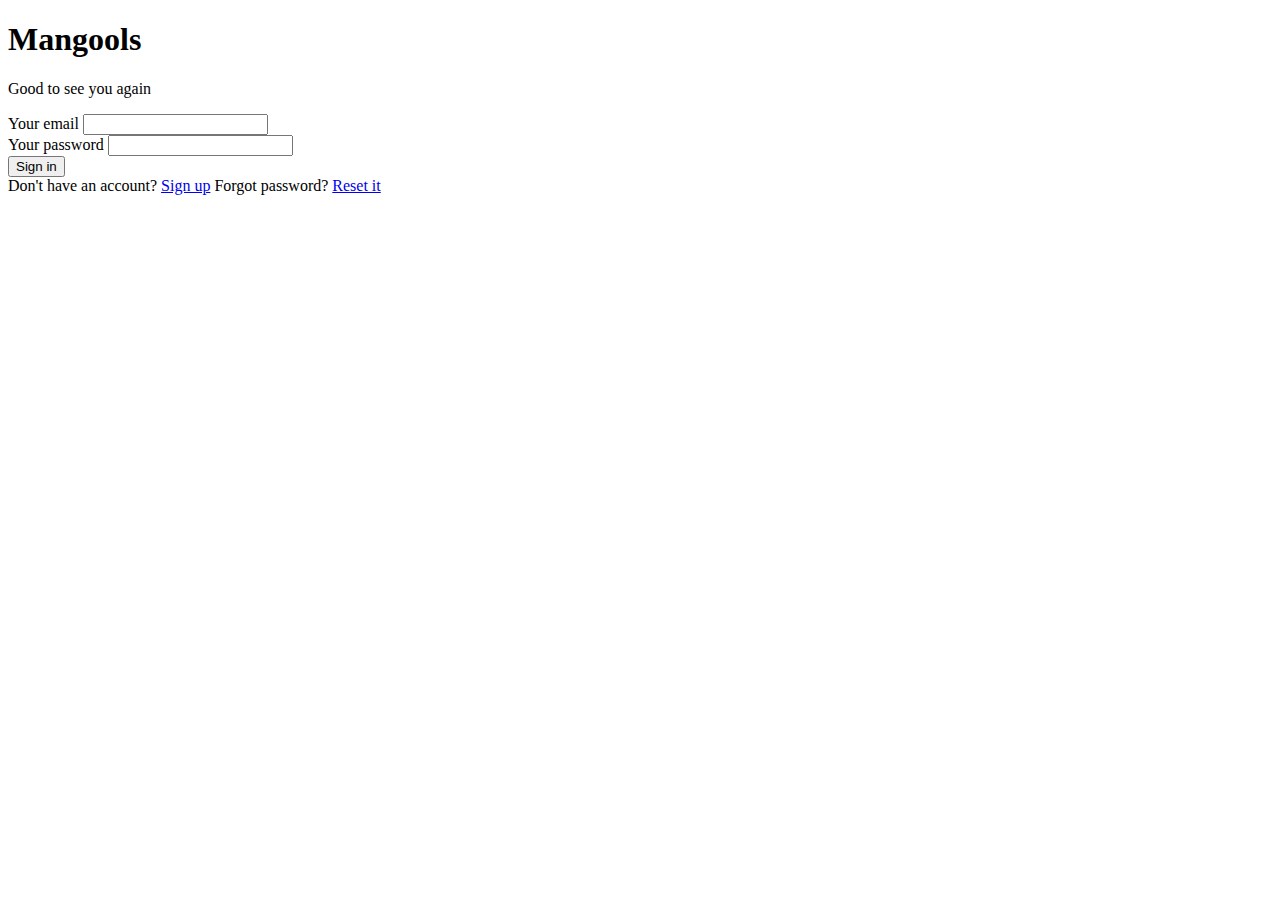
==== index.html @ faa9fdf4 "add file1" ====
<!doctype html>
<html lang="en">
<head>
    <meta charset="utf-8">
    <meta name="viewport" content="width=device-width, initial-scale=1">
    <title>Mangools Login</title>
    <!-- Bootstrap CSS -->
    <link rel="stylesheet" href="scss/sign-in.scss">
</head>
<body>
    <div class="container">
        <h1 class="title">Mangools</h1>
        <p class="greeting">Good to see you again</p>
        <form class="form">
            <div class="mb-3">
                <label for="email" class="form-label">Your email</label>
                <input type="email" class="form-control" id="email" aria-describedby="emailHelp">
            </div>
            <div class="mb-3">
                <label for="password" class="form-label">Your password</label>
                <input type="password" class="form-control" id="password">
            </div>
            <button type="submit" class="btn btn-primary">Sign in</button>
        </form>
        <div class="link-text mt-3">
            <span>Don't have an account? <a href="#">Sign up</a></span>
            <span class="ms-4">Forgot password? <a href="#">Reset it</a></span>
        </div>
    </div>

</body>
</html>
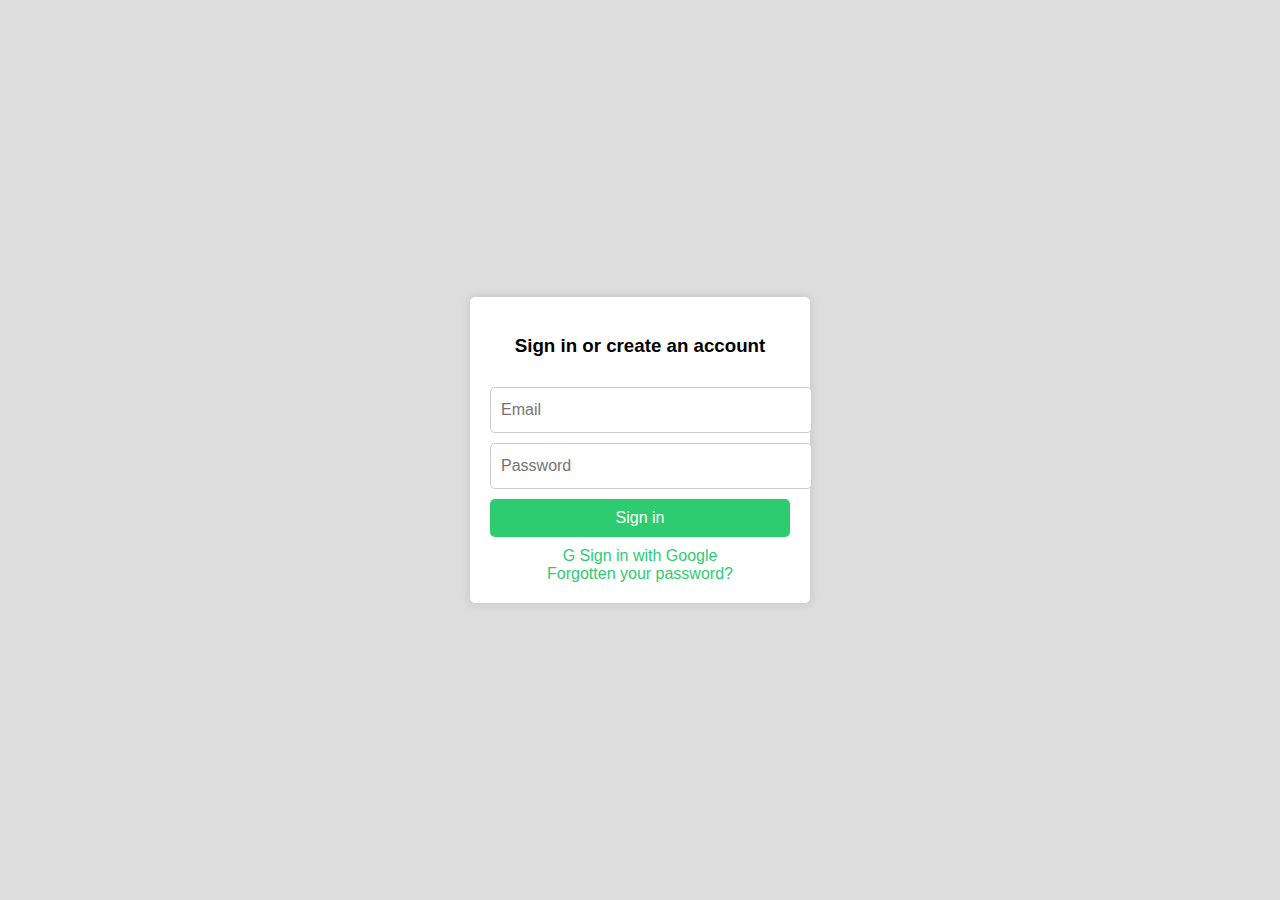
==== commit 371e11b8: "add file1" ====
--- a/index.html
+++ b/index.html
@@ -1,32 +1,82 @@
-<!doctype html>
-<html lang="en">
+<!DOCTYPE html>
+<html>
 <head>
-    <meta charset="utf-8">
-    <meta name="viewport" content="width=device-width, initial-scale=1">
-    <title>Mangools Login</title>
-    <!-- Bootstrap CSS -->
-    <link rel="stylesheet" href="scss/sign-in.scss">
+	<style>
+		body {
+			font-family: Arial, sans-serif;
+			margin: 0;
+			padding: 0;
+			background: #ddd;
+			height: 100vh;
+			display: flex;
+			justify-content: center;
+			align-items: center;
+		}
+
+		.form-container {
+			width: 300px;
+			background: #fff;
+			padding: 20px;
+			box-shadow: 0px 0px 10px 1px rgba(0, 0, 0, 0.1);
+			border-radius: 5px;
+		}
+
+		.form-container h3 {
+			text-align: center;
+			margin-bottom: 30px;
+		}
+
+		.form-container input[type="text"], .form-container input[type="password"] {
+			display: block;
+			width: 100%;
+			margin-bottom: 10px;
+			padding: 10px;
+			border-radius: 5px;
+			border: 1px solid #ccc;
+			font-size: 16px;
+			line-height: 1.5;
+		}
+
+		.form-container button {
+			display: block;
+			width: 100%;
+			padding: 10px;
+			background: #2ecc71;
+			color: #fff;
+			border: none;
+			border-radius: 5px;
+			font-size: 16px;
+			cursor: pointer;
+			margin-bottom: 10px;
+		}
+
+		.form-container button:hover {
+			background: #27ae60;
+		}
+
+		.form-container a {
+			text-align: center;
+			display: block;
+			color: #2ecc71;
+			text-decoration: none;
+			font-size: 16px;
+		}
+
+		.form-container a:hover {
+			color: #27ae60;
+		}
+	</style>
 </head>
 <body>
-    <div class="container">
-        <h1 class="title">Mangools</h1>
-        <p class="greeting">Good to see you again</p>
-        <form class="form">
-            <div class="mb-3">
-                <label for="email" class="form-label">Your email</label>
-                <input type="email" class="form-control" id="email" aria-describedby="emailHelp">
-            </div>
-            <div class="mb-3">
-                <label for="password" class="form-label">Your password</label>
-                <input type="password" class="form-control" id="password">
-            </div>
-            <button type="submit" class="btn btn-primary">Sign in</button>
-        </form>
-        <div class="link-text mt-3">
-            <span>Don't have an account? <a href="#">Sign up</a></span>
-            <span class="ms-4">Forgot password? <a href="#">Reset it</a></span>
-        </div>
-    </div>
-
+	<div class="form-container">
+		<h3>Sign in or create an account</h3>
+		<form>
+			<input type="text" placeholder="Email">
+			<input type="password" placeholder="Password">
+			<button type="submit">Sign in</button>
+			<a href="#">G Sign in with Google</a>
+			<a href="#">Forgotten your password?</a>
+		</form>
+	</div>
 </body>
 </html>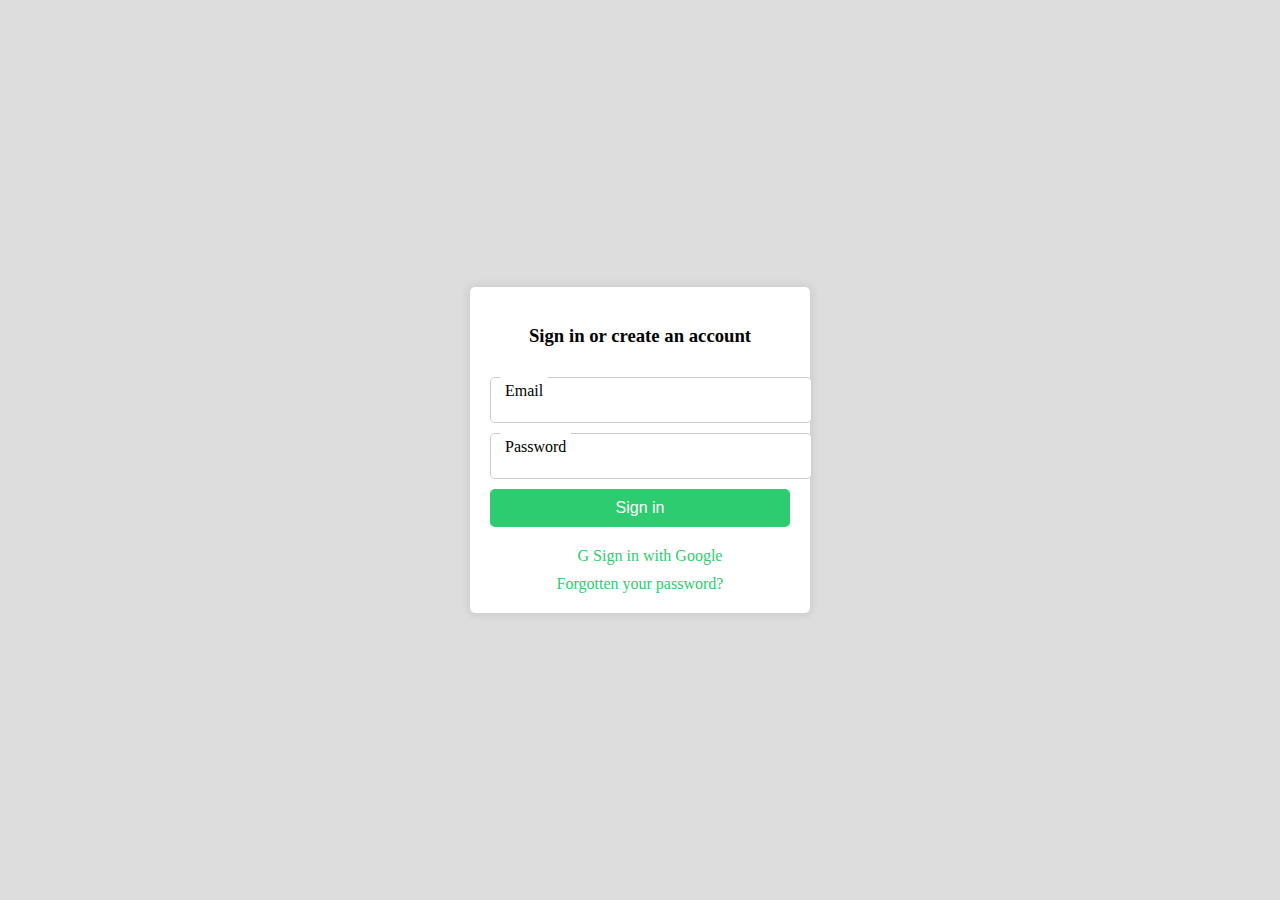
==== commit 246035c4: "add file1" ====
--- a/index.html
+++ b/index.html
@@ -1,82 +1,28 @@
 <!DOCTYPE html>
 <html>
 <head>
-	<style>
-		body {
-			font-family: Arial, sans-serif;
-			margin: 0;
-			padding: 0;
-			background: #ddd;
-			height: 100vh;
-			display: flex;
-			justify-content: center;
-			align-items: center;
-		}
-
-		.form-container {
-			width: 300px;
-			background: #fff;
-			padding: 20px;
-			box-shadow: 0px 0px 10px 1px rgba(0, 0, 0, 0.1);
-			border-radius: 5px;
-		}
-
-		.form-container h3 {
-			text-align: center;
-			margin-bottom: 30px;
-		}
-
-		.form-container input[type="text"], .form-container input[type="password"] {
-			display: block;
-			width: 100%;
-			margin-bottom: 10px;
-			padding: 10px;
-			border-radius: 5px;
-			border: 1px solid #ccc;
-			font-size: 16px;
-			line-height: 1.5;
-		}
-
-		.form-container button {
-			display: block;
-			width: 100%;
-			padding: 10px;
-			background: #2ecc71;
-			color: #fff;
-			border: none;
-			border-radius: 5px;
-			font-size: 16px;
-			cursor: pointer;
-			margin-bottom: 10px;
-		}
-
-		.form-container button:hover {
-			background: #27ae60;
-		}
-
-		.form-container a {
-			text-align: center;
-			display: block;
-			color: #2ecc71;
-			text-decoration: none;
-			font-size: 16px;
-		}
-
-		.form-container a:hover {
-			color: #27ae60;
-		}
-	</style>
+  <link rel="stylesheet" type="text/css" href="scss/sign-in.css" />
 </head>
 <body>
-	<div class="form-container">
-		<h3>Sign in or create an account</h3>
-		<form>
-			<input type="text" placeholder="Email">
-			<input type="password" placeholder="Password">
-			<button type="submit">Sign in</button>
-			<a href="#">G Sign in with Google</a>
-			<a href="#">Forgotten your password?</a>
-		</form>
-	</div>
+  <div class="form-container">
+    <h3>Sign in or create an account</h3>
+    <form>
+      <div class="form-field">
+        <input type="text" name="email" class="email-input" placeholder="Email" required />
+        <label for="email" class="email-label">Email</label>
+      </div>
+      <div class="form-field">
+        <input type="password" name="password" class="password-input" placeholder="Password" required />
+        <label for="password" class="password-label">Password</label>
+      </div>
+      <button type="submit" class="sign-in-button">Sign in</button>
+      <div class="google-sign-in-button">
+        G Sign in with Google
+      </div>
+      <div class="forgot-password-button">
+        <a href="#">Forgotten your password?</a>
+      </div>
+    </form>
+  </div>
 </body>
 </html>--- a/scss/sign-in.css
+++ b/scss/sign-in.css
@@ -0,0 +1,112 @@
+body {
+  background: #ddd;
+  height: 100vh;
+  display: flex;
+  justify-content: center;
+  align-items: center;
+  margin: 0;
+  padding: 0;
+}
+
+.form-container {
+  width: 300px;
+  background: #fff;
+  padding: 20px;
+  box-shadow: 0px 0px 10px 1px rgba(0, 0, 0, 0.1);
+  border-radius: 5px;
+}
+
+.form-container h3 {
+  text-align: center;
+  margin-bottom: 30px;
+}
+
+.form-field {
+  position: relative;
+  margin-bottom: 10px;
+}
+
+.form-field input[type="text"],
+.form-field input[type="password"] {
+  width: 100%;
+  padding: 10px;
+  border-radius: 5px;
+  border: 1px solid #ccc;
+  font-size: 16px;
+  line-height: 1.5;
+}
+
+.form-field label {
+  position: absolute;
+  top: 0;
+  left: 10px;
+  background: #fff;
+  padding: 5px;
+  font-size: 16px;
+  pointer-events: none;
+  transition: 0.2s;
+}
+
+.form-field input[type="text"]:focus,
+.form-field input[type="password"]:focus {
+  outline: none;
+  border: 1px solid #2ecc71;
+}
+
+.form-field input[type="text"]:focus ~ label,
+.form-field input[type="password"]:focus ~ label {
+  color: #2ecc71;
+  font-size: 12px;
+  top: -10px;
+}
+
+button[type="submit"] {
+  display: block;
+  width: 100%;
+  padding: 10px;
+  background: #2ecc71;
+  color: #fff;
+  border: none;
+  border-radius: 5px;
+  font-size: 16px;
+  cursor: pointer;
+  margin-bottom: 10px;
+  transition: 0.2s;
+}
+
+button[type="submit"]:hover {
+  background: #27ae60;
+}
+
+.google-sign-in-button {
+  display: block;
+  width: 100%;
+  padding: 10px;
+  background: none;
+  border: none;
+  border-radius: 5px;
+  font-size: 16px;
+  color: #2ecc71;
+  cursor: pointer;
+  text-align: center;
+  transition: 0.2s;
+}
+
+.google-sign-in-button:hover {
+  background: #f1f1f1;
+}
+
+.forgot-password-button {
+  text-align: center;
+}
+
+.forgot-password-button a {
+  color: #2ecc71;
+  text-decoration: none;
+  font-size: 16px;
+  transition: 0.2s;
+}
+
+.forgot-password-button a:hover {
+  color: #27ae60;
+}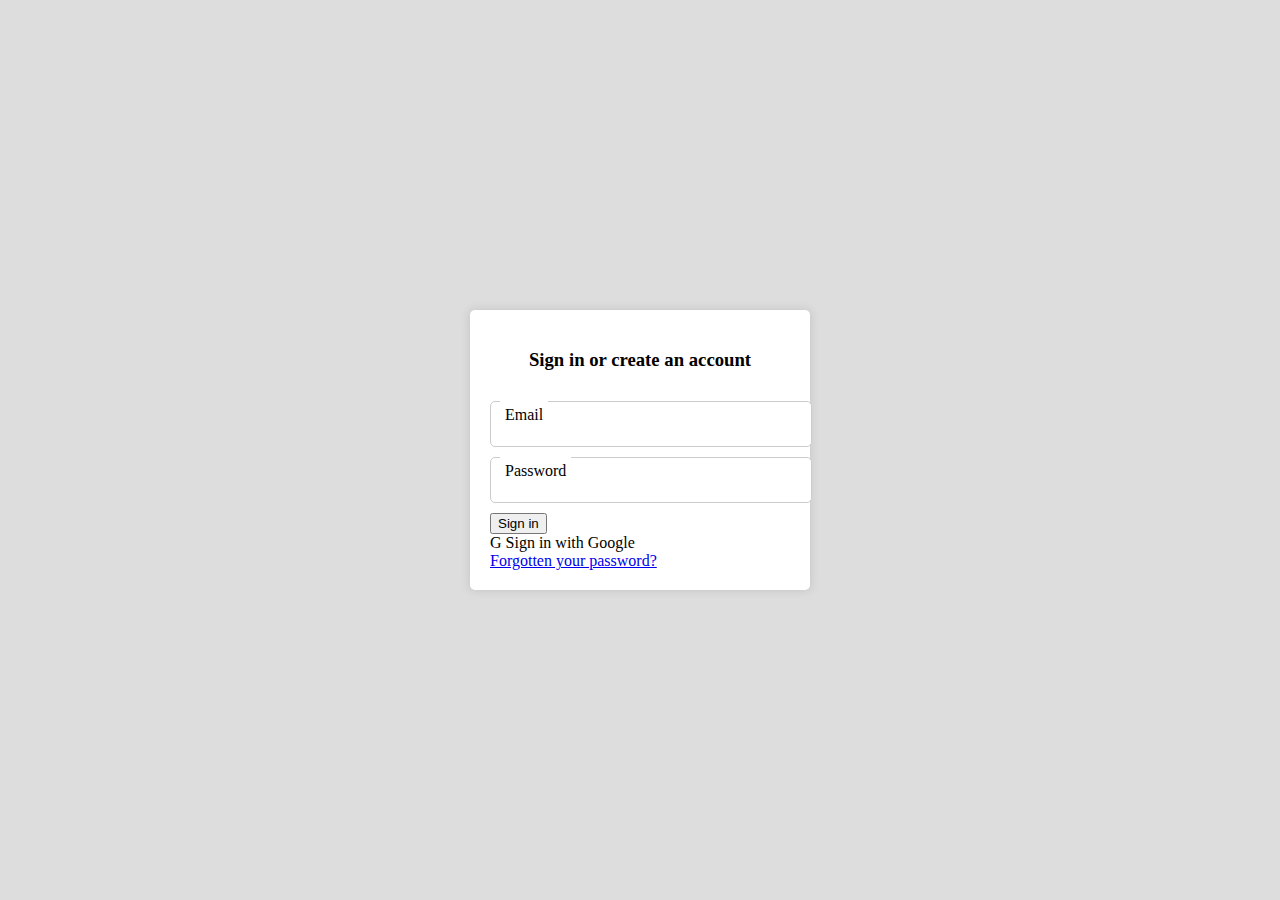
==== commit fad02db4: "add file1" ====
--- a/index.html
+++ b/index.html
@@ -11,14 +11,18 @@
         <input type="text" name="email" class="email-input" placeholder="Email" required />
         <label for="email" class="email-label">Email</label>
       </div>
+
       <div class="form-field">
         <input type="password" name="password" class="password-input" placeholder="Password" required />
         <label for="password" class="password-label">Password</label>
       </div>
+
       <button type="submit" class="sign-in-button">Sign in</button>
+
       <div class="google-sign-in-button">
         G Sign in with Google
       </div>
+
       <div class="forgot-password-button">
         <a href="#">Forgotten your password?</a>
       </div>
--- a/scss/sign-in.css
+++ b/scss/sign-in.css
@@ -14,99 +14,96 @@
   padding: 20px;
   box-shadow: 0px 0px 10px 1px rgba(0, 0, 0, 0.1);
   border-radius: 5px;
-}
 
-.form-container h3 {
-  text-align: center;
-  margin-bottom: 30px;
-}
+  h3 {
+    text-align: center;
+    margin-bottom: 30px;
+  }
 
-.form-field {
-  position: relative;
-  margin-bottom: 10px;
-}
+  .form-field {
+    position: relative;
+    margin-bottom: 10px;
 
-.form-field input[type="text"],
-.form-field input[type="password"] {
-  width: 100%;
-  padding: 10px;
-  border-radius: 5px;
-  border: 1px solid #ccc;
-  font-size: 16px;
-  line-height: 1.5;
-}
+    input[type="text"],
+    input[type="password"] {
+      width: 100%;
+      padding: 10px;
+      border-radius: 5px;
+      border: 1px solid #ccc;
+      font-size: 16px;
+      line-height: 1.5;
 
-.form-field label {
-  position: absolute;
-  top: 0;
-  left: 10px;
-  background: #fff;
-  padding: 5px;
-  font-size: 16px;
-  pointer-events: none;
-  transition: 0.2s;
-}
+      &:focus {
+        outline: none;
+        border: 1px solid #2ecc71;
 
-.form-field input[type="text"]:focus,
-.form-field input[type="password"]:focus {
-  outline: none;
-  border: 1px solid #2ecc71;
-}
+        ~ label {
+          color: #2ecc71;
+          font-size: 12px;
+          top: -10px;
+        }
+      }
+    }
 
-.form-field input[type="text"]:focus ~ label,
-.form-field input[type="password"]:focus ~ label {
-  color: #2ecc71;
-  font-size: 12px;
-  top: -10px;
-}
+    label {
+      position: absolute;
+      top: 0;
+      left: 10px;
+      background: #fff;
+      padding: 5px;
+      font-size: 16px;
+      pointer-events: none;
+      transition: 0.2s;
+    }
 
-button[type="submit"] {
-  display: block;
-  width: 100%;
-  padding: 10px;
-  background: #2ecc71;
-  color: #fff;
-  border: none;
-  border-radius: 5px;
-  font-size: 16px;
-  cursor: pointer;
-  margin-bottom: 10px;
-  transition: 0.2s;
-}
+    button[type="submit"] {
+      display: block;
+      width: 100%;
+      padding: 10px;
+      background: #2ecc71;
+      color: #fff;
+      border: none;
+      border-radius: 5px;
+      font-size: 16px;
+      cursor: pointer;
+      margin-bottom: 10px;
+      transition: 0.2s;
+&:hover {
+        background: #27ae60;
+      }
+    }
 
-button[type="submit"]:hover {
-  background: #27ae60;
-}
+    .google-sign-in-button {
+      display: block;
+      width: 100%;
+      padding: 10px;
+      background: none;
+      border: none;
+      border-radius: 5px;
+      font-size: 16px;
+      color: #2ecc71;
+      cursor: pointer;
+      text-align: center;
+      transition: 0.2s;
 
-.google-sign-in-button {
-  display: block;
-  width: 100%;
-  padding: 10px;
-  background: none;
-  border: none;
-  border-radius: 5px;
-  font-size: 16px;
-  color: #2ecc71;
-  cursor: pointer;
-  text-align: center;
-  transition: 0.2s;
-}
+      &:hover {
+        background: #f1f1f1;
+      }
+    }
 
-.google-sign-in-button:hover {
-  background: #f1f1f1;
-}
+    .forgot-password-button {
+      text-align: center;
 
-.forgot-password-button {
-  text-align: center;
-}
+      a {
+        color: #2ecc71;
+        text-decoration: none;
+        font-size: 16px;
+        transition: 0.2s;
 
-.forgot-password-button a {
-  color: #2ecc71;
-  text-decoration: none;
-  font-size: 16px;
-  transition: 0.2s;
-}
-
-.forgot-password-button a:hover {
-  color: #27ae60;
+        &:hover {
+          color: #27ae60;
+        }
+      }
+    }
+  }
 }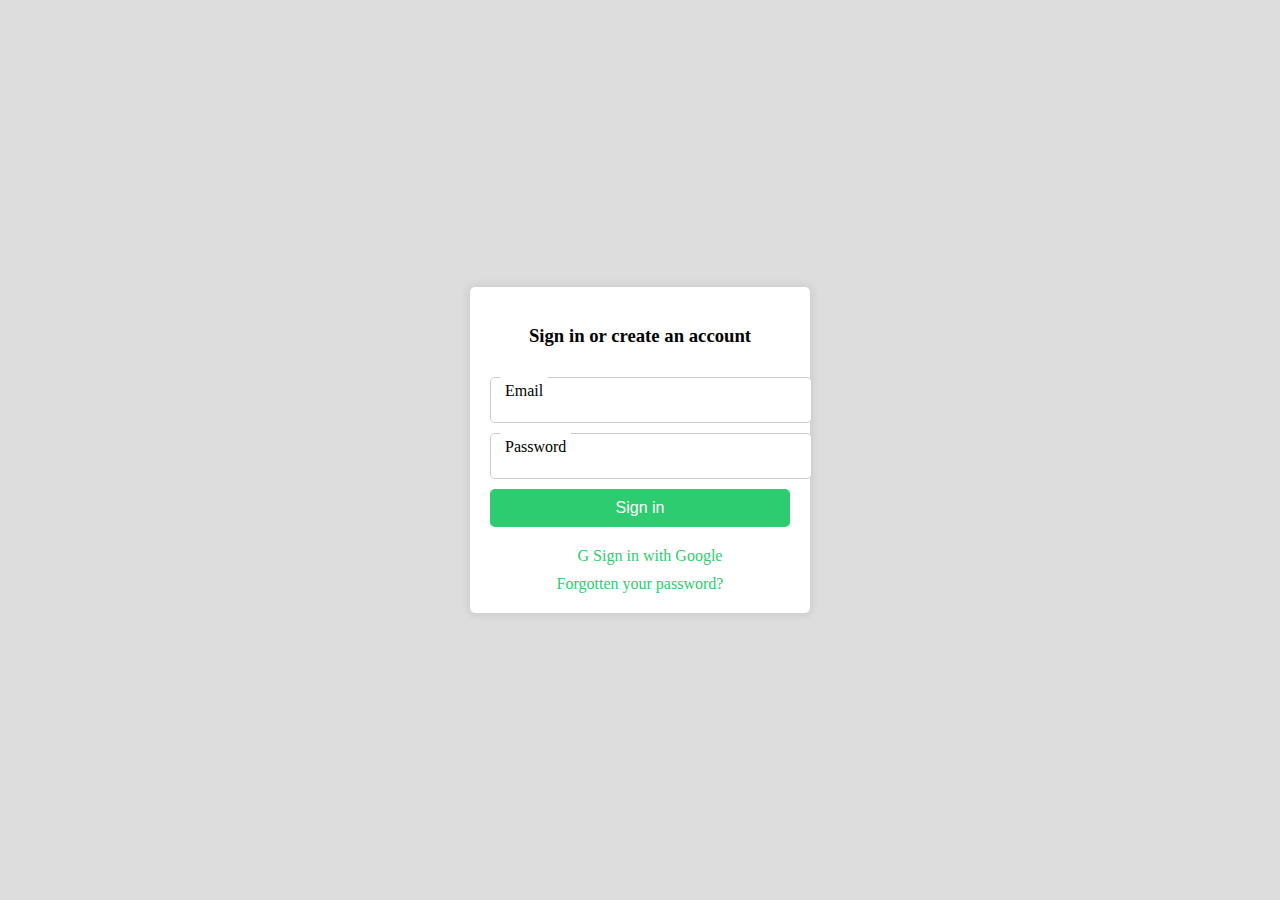
==== commit 07c158bf: "add file1" ====
--- a/index.html
+++ b/index.html
@@ -11,18 +11,14 @@
         <input type="text" name="email" class="email-input" placeholder="Email" required />
         <label for="email" class="email-label">Email</label>
       </div>
-
       <div class="form-field">
         <input type="password" name="password" class="password-input" placeholder="Password" required />
         <label for="password" class="password-label">Password</label>
       </div>
-
       <button type="submit" class="sign-in-button">Sign in</button>
-
       <div class="google-sign-in-button">
         G Sign in with Google
       </div>
-
       <div class="forgot-password-button">
         <a href="#">Forgotten your password?</a>
       </div>
--- a/scss/sign-in.css
+++ b/scss/sign-in.css
@@ -14,96 +14,99 @@
   padding: 20px;
   box-shadow: 0px 0px 10px 1px rgba(0, 0, 0, 0.1);
   border-radius: 5px;
+}
 
-  h3 {
-    text-align: center;
-    margin-bottom: 30px;
-  }
+.form-container h3 {
+  text-align: center;
+  margin-bottom: 30px;
+}
 
-  .form-field {
-    position: relative;
-    margin-bottom: 10px;
+.form-field {
+  position: relative;
+  margin-bottom: 10px;
+}
 
-    input[type="text"],
-    input[type="password"] {
-      width: 100%;
-      padding: 10px;
-      border-radius: 5px;
-      border: 1px solid #ccc;
-      font-size: 16px;
-      line-height: 1.5;
+.form-field input[type="text"],
+.form-field input[type="password"] {
+  width: 100%;
+  padding: 10px;
+  border-radius: 5px;
+  border: 1px solid #ccc;
+  font-size: 16px;
+  line-height: 1.5;
+}
 
-      &:focus {
-        outline: none;
-        border: 1px solid #2ecc71;
+.form-field label {
+  position: absolute;
+  top: 0;
+  left: 10px;
+  background: #fff;
+  padding: 5px;
+  font-size: 16px;
+  pointer-events: none;
+  transition: 0.2s;
+}
 
-        ~ label {
-          color: #2ecc71;
-          font-size: 12px;
-          top: -10px;
-        }
-      }
-    }
+.form-field input[type="text"]:focus,
+.form-field input[type="password"]:focus {
+  outline: none;
+  border: 1px solid #2ecc71;
+}
 
-    label {
-      position: absolute;
-      top: 0;
-      left: 10px;
-      background: #fff;
-      padding: 5px;
-      font-size: 16px;
-      pointer-events: none;
-      transition: 0.2s;
-    }
+.form-field input[type="text"]:focus ~ label,
+.form-field input[type="password"]:focus ~ label {
+  color: #2ecc71;
+  font-size: 12px;
+  top: -10px;
+}
 
-    button[type="submit"] {
-      display: block;
-      width: 100%;
-      padding: 10px;
-      background: #2ecc71;
-      color: #fff;
-      border: none;
-      border-radius: 5px;
-      font-size: 16px;
-      cursor: pointer;
-      margin-bottom: 10px;
-      transition: 0.2s;
-&:hover {
-        background: #27ae60;
-      }
-    }
+button[type="submit"] {
+  display: block;
+  width: 100%;
+  padding: 10px;
+  background: #2ecc71;
+  color: #fff;
+  border: none;
+  border-radius: 5px;
+  font-size: 16px;
+  cursor: pointer;
+  margin-bottom: 10px;
+  transition: 0.2s;
+}
 
-    .google-sign-in-button {
-      display: block;
-      width: 100%;
-      padding: 10px;
-      background: none;
-      border: none;
-      border-radius: 5px;
-      font-size: 16px;
-      color: #2ecc71;
-      cursor: pointer;
-      text-align: center;
-      transition: 0.2s;
+button[type="submit"]:hover {
+  background: #27ae60;
+}
 
-      &:hover {
-        background: #f1f1f1;
-      }
-    }
+.google-sign-in-button {
+  display: block;
+  width: 100%;
+  padding: 10px;
+  background: none;
+  border: none;
+  border-radius: 5px;
+  font-size: 16px;
+  color: #2ecc71;
+  cursor: pointer;
+  text-align: center;
+  transition: 0.2s;
+}
 
-    .forgot-password-button {
-      text-align: center;
+.google-sign-in-button:hover {
+  background: #f1f1f1;
+}
 
-      a {
-        color: #2ecc71;
-        text-decoration: none;
-        font-size: 16px;
-        transition: 0.2s;
+.forgot-password-button {
+  text-align: center;
+}
 
-        &:hover {
-          color: #27ae60;
-        }
-      }
-    }
-  }
+.forgot-password-button a {
+  color: #2ecc71;
+  text-decoration: none;
+  font-size: 16px;
+  transition: 0.2s;
+}
+
+.forgot-password-button a:hover {
+  color: #27ae60;
 }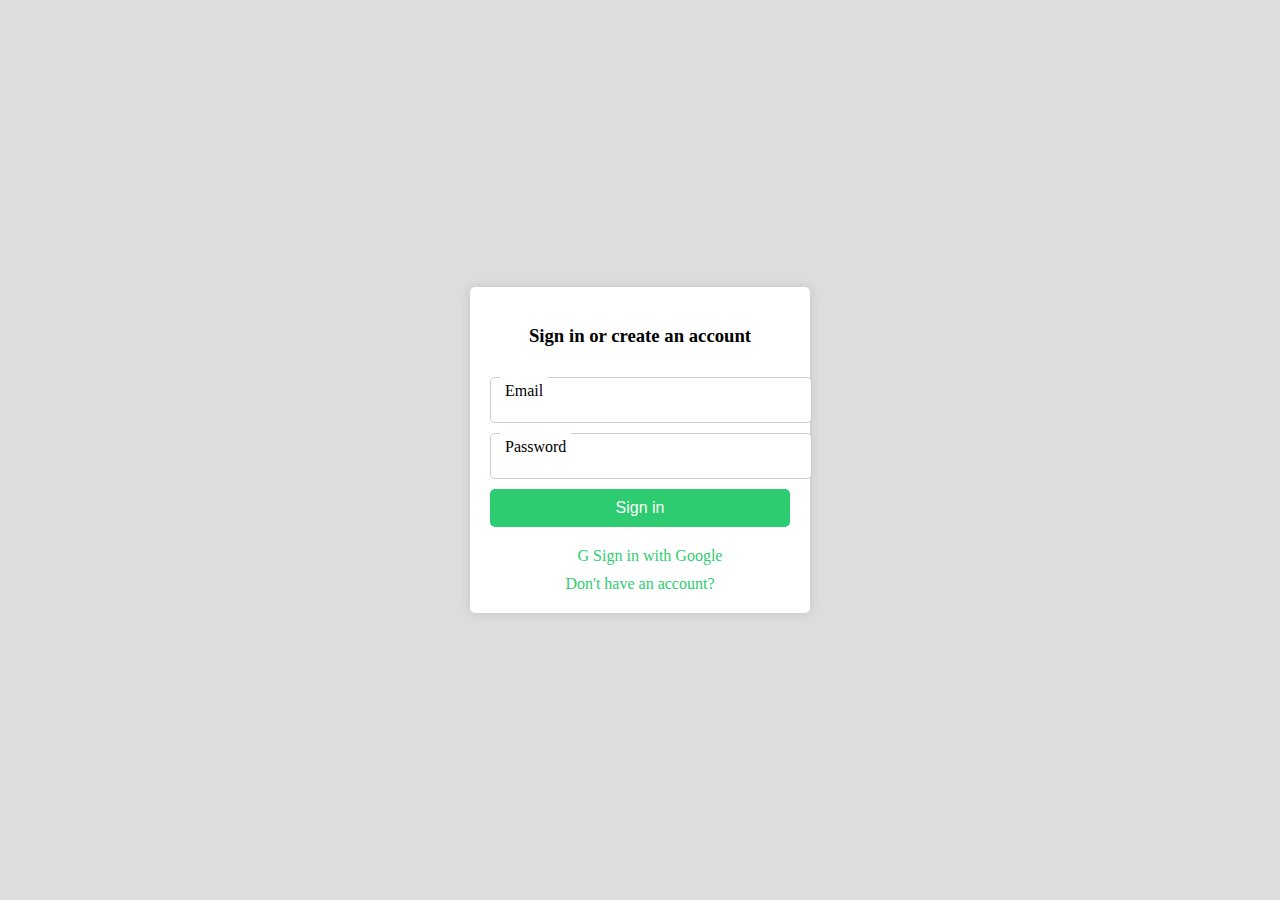
==== commit 74def152: "add file1" ====
--- a/index.html
+++ b/index.html
@@ -20,7 +20,7 @@
         G Sign in with Google
       </div>
       <div class="forgot-password-button">
-        <a href="#">Forgotten your password?</a>
+        <a href="templates/register.html">Don't have an account?</a>
       </div>
     </form>
   </div>
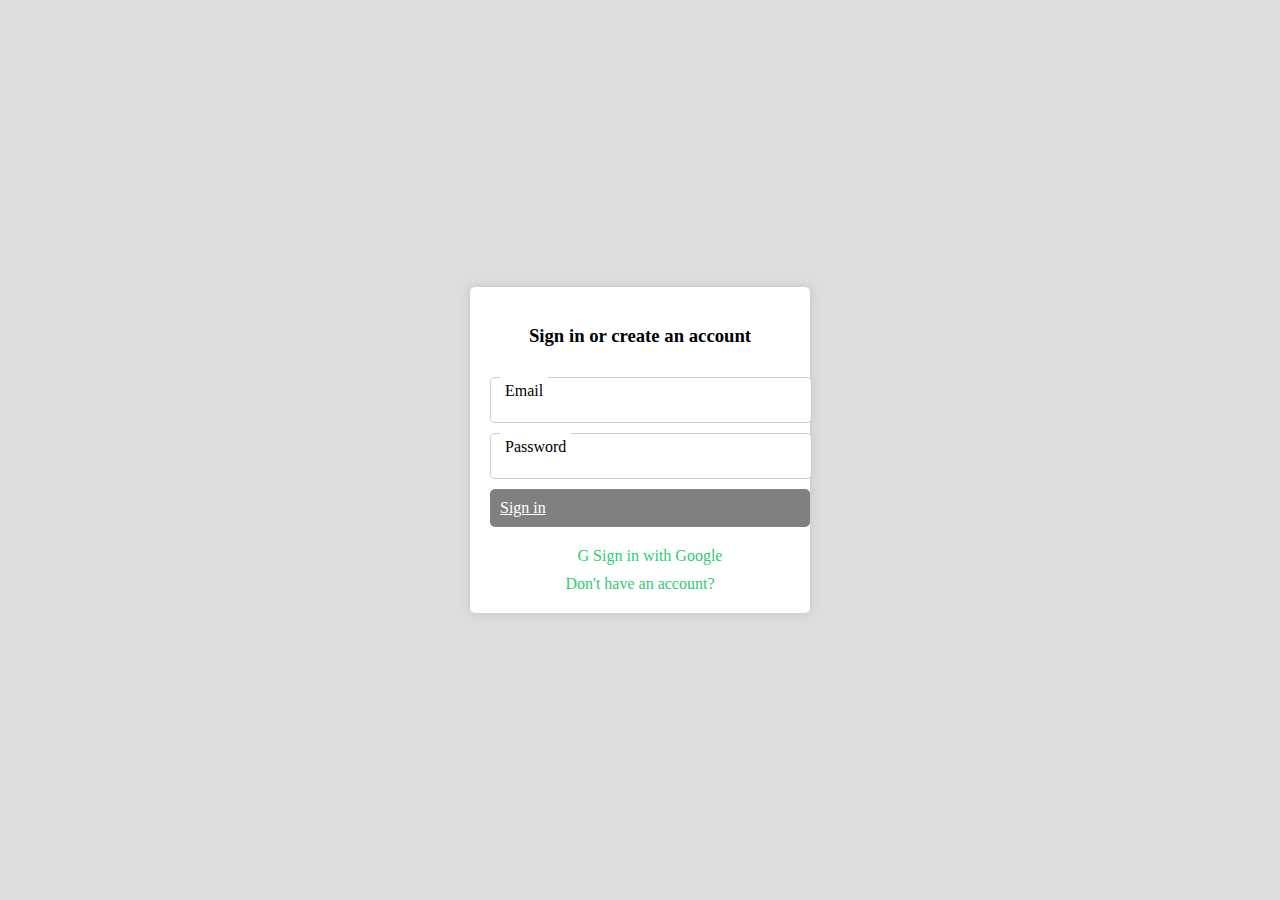
==== commit cffd3fd4: "add file1" ====
--- a/index.html
+++ b/index.html
@@ -15,7 +15,7 @@
         <input type="password" name="password" class="password-input" placeholder="Password" required />
         <label for="password" class="password-label">Password</label>
       </div>
-      <button type="submit" class="sign-in-button">Sign in</button>
+      <a href="/WebLab1/templates/home_page.html" type="submit" class="sign-in-button">Sign in</a>
       <div class="google-sign-in-button">
         G Sign in with Google
       </div>
--- a/scss/sign-in.css
+++ b/scss/sign-in.css
@@ -60,11 +60,11 @@
   top: -10px;
 }
 
-button[type="submit"] {
+a[type="submit"] {
   display: block;
   width: 100%;
   padding: 10px;
-  background: #2ecc71;
+  background: gray;
   color: #fff;
   border: none;
   border-radius: 5px;
@@ -74,7 +74,7 @@
   transition: 0.2s;
 }
 
-button[type="submit"]:hover {
+a[type="submit"]:hover {
   background: #27ae60;
 }
 
